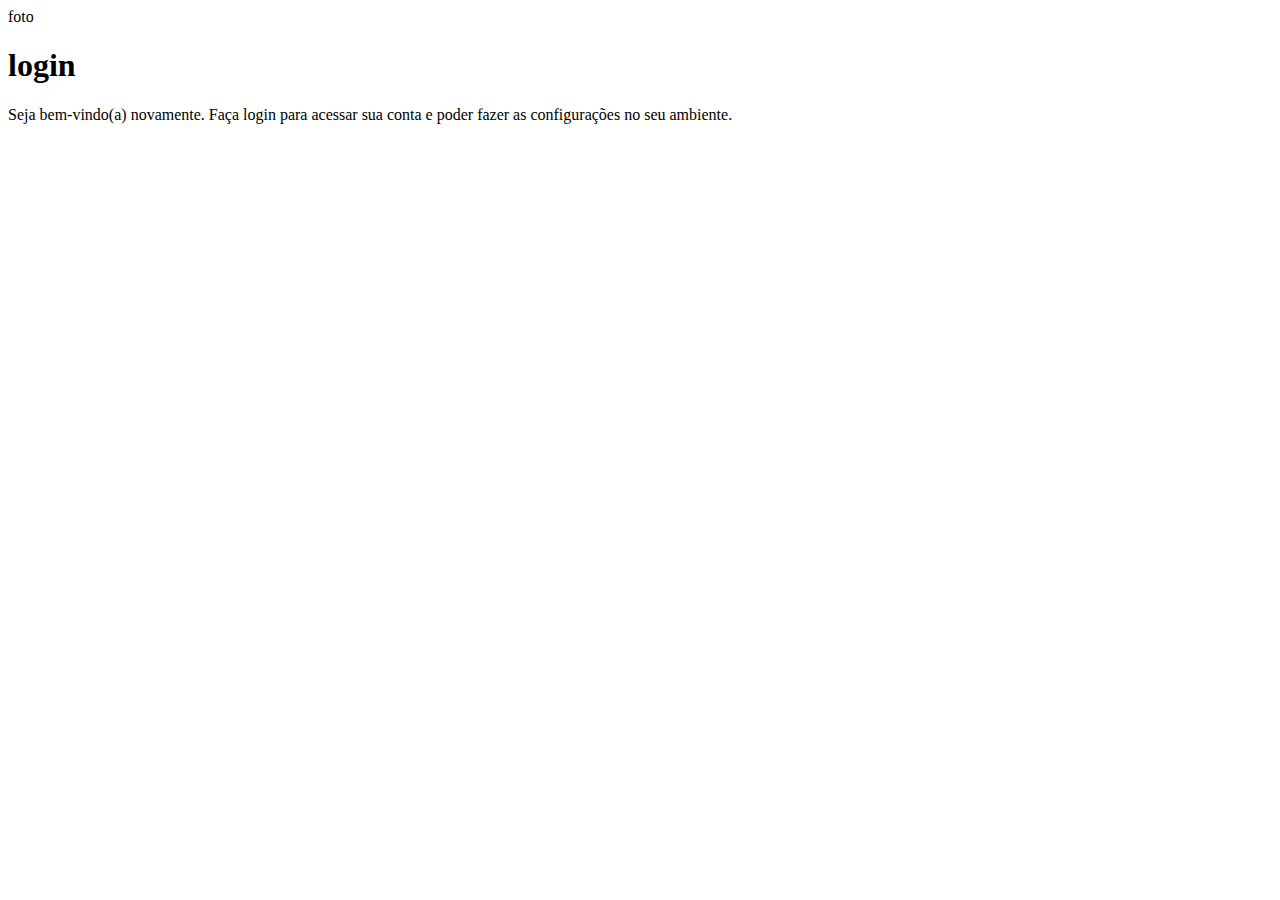
==== index.html @ 886ee5f9 "estrutura do projeto" ====
<!DOCTYPE html>
<html lang="pt-br">
<head>
    <meta charset="UTF-8">
    <meta http-equiv="X-UA-Compatible" content="IE=edge">
    <meta name="viewport" content="width=device-width, initial-scale=1.0">
    <link rel="stylesheet" href="estilos/style.css">
    <title>Document</title>
</head>
<body>
    <main>
        <section id="login">
            <div id="imagem">
                foto
            </div>
            <div id="formulario">
                <h1>login</h1>
                <p>Seja bem-vindo(a) novamente. Faça login para acessar sua conta e poder fazer as configurações no seu ambiente.</p>
                <form action="login.php" method="post">

                </form>
            </div>
        </section>

    </main>
    
</body>
</html>
---- estilos/style.css ----
@charset "UTF-8";

/*
paleta de cores:

*/
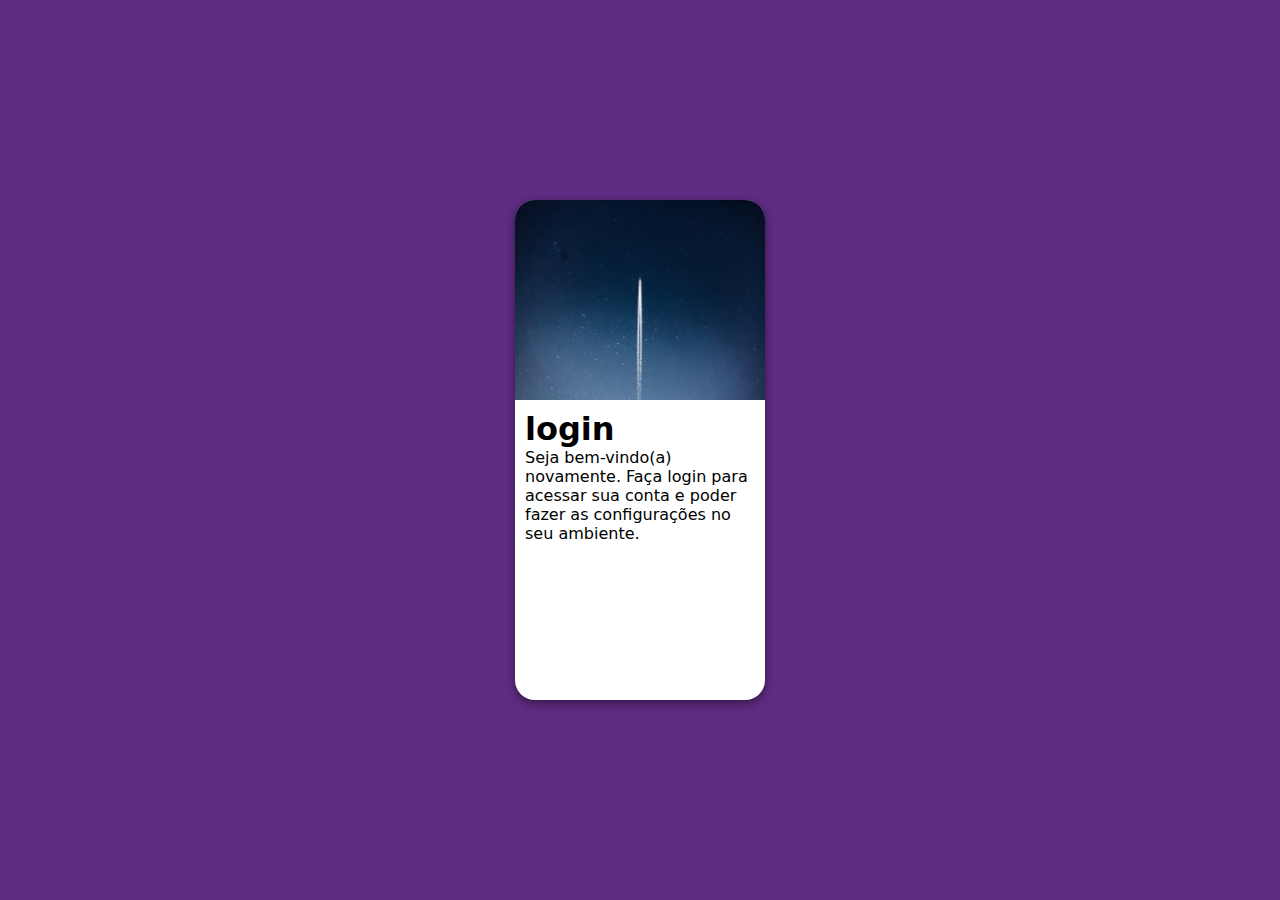
==== commit 5db77f73: "mobile first" ====
--- a/index.html
+++ b/index.html
@@ -11,7 +11,6 @@
     <main>
         <section id="login">
             <div id="imagem">
-                foto
             </div>
             <div id="formulario">
                 <h1>login</h1>
--- a/estilos/style.css
+++ b/estilos/style.css
@@ -1,6 +1,57 @@
 @charset "UTF-8";
 
 /*
-paleta de cores:
+paleta de cores: azul - #160E80
+azul mais claro: - #1100FF
+azul super claro: - #4F42FF 
 
-*/+#5f2c82
+
+box-sizing = border-box = a borda faça parte da conta de largura
+*/
+
+*{
+    font-family: system-ui, -apple-system, BlinkMacSystemFont, 'Segoe UI', Roboto, Oxygen, Ubuntu, Cantarell, 'Open Sans', 'Helvetica Neue', sans-serif;
+    padding: 0px;
+    margin: 0px;
+    box-sizing: border-box;
+
+}
+
+body, html{
+    background-color:#5f2c82 ;
+    height: 100vh;
+    width: 100vw;
+}
+
+main{
+    position: relative;
+    width: 100vw;
+    height: 100vh;
+}
+
+section#login{
+    position: absolute;
+    left: 50%;
+    top:50%;
+    transform: translate(-50%,-50%);
+    overflow: hidden; /*tudo o que estiver fora da borda fica escondido*/
+
+    width: 250px;
+    height: 500px;
+    background-color: white;
+    border-radius: 20px;
+    box-shadow: 0px 3px 10px rgba(0, 0, 0, 0.479);
+}
+
+section#login > div#imagem{
+    display: block;
+    background: #5f2c82 url(../imagens/espaçonave.jpg) center center no-repeat;
+    background-size: cover;
+    height: 200px;
+}
+
+section#login > div#formulario{
+    display: block;
+    padding: 10px;
+}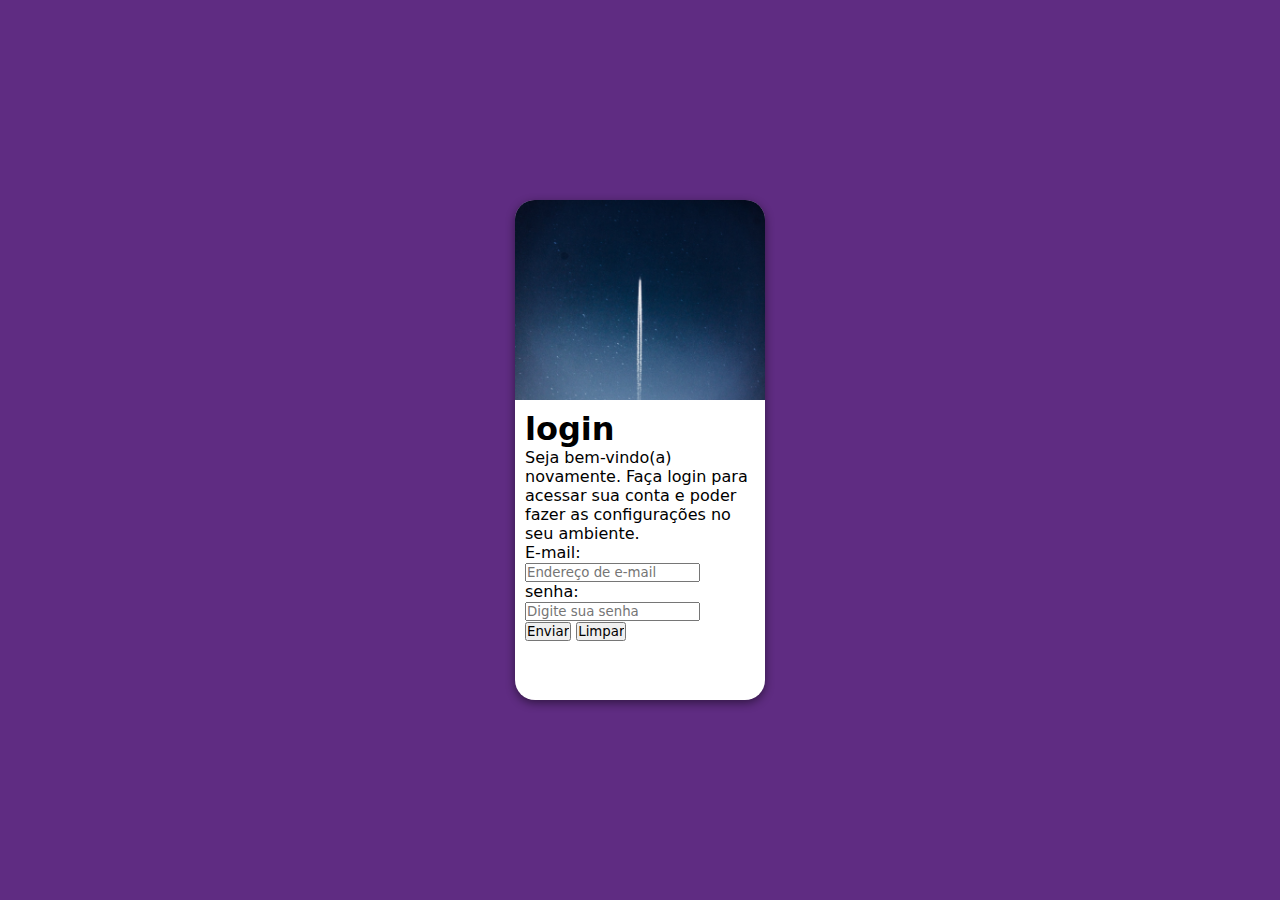
==== commit 35f8466e: "new" ====
--- a/index.html
+++ b/index.html
@@ -5,6 +5,7 @@
     <meta http-equiv="X-UA-Compatible" content="IE=edge">
     <meta name="viewport" content="width=device-width, initial-scale=1.0">
     <link rel="stylesheet" href="estilos/style.css">
+    <link rel="stylesheet" href="estilos/media-queries.css" >
     <title>Document</title>
 </head>
 <body>
@@ -16,6 +17,18 @@
                 <h1>login</h1>
                 <p>Seja bem-vindo(a) novamente. Faça login para acessar sua conta e poder fazer as configurações no seu ambiente.</p>
                 <form action="login.php" method="post">
+                    <p>
+                        <label for="ilog">E-mail:</label>
+                        <input type="email" name="log" id="ilog" autocomplete="email" required placeholder="Endereço de e-mail">
+                    </p>
+                    <p>
+                        <label for="isen">senha:</label>
+                        <input type="password" name="sen" id="isen" min="8" required placeholder="Digite sua senha" autocomplete="current-password">
+                    </p>
+                    <p>
+                        <input type="submit" value="Enviar">
+                        <input type="reset" value="Limpar">
+                    </p>
 
                 </form>
             </div>
--- a/estilos/media-queries.css
+++ b/estilos/media-queries.css
@@ -0,0 +1,2 @@
+
+
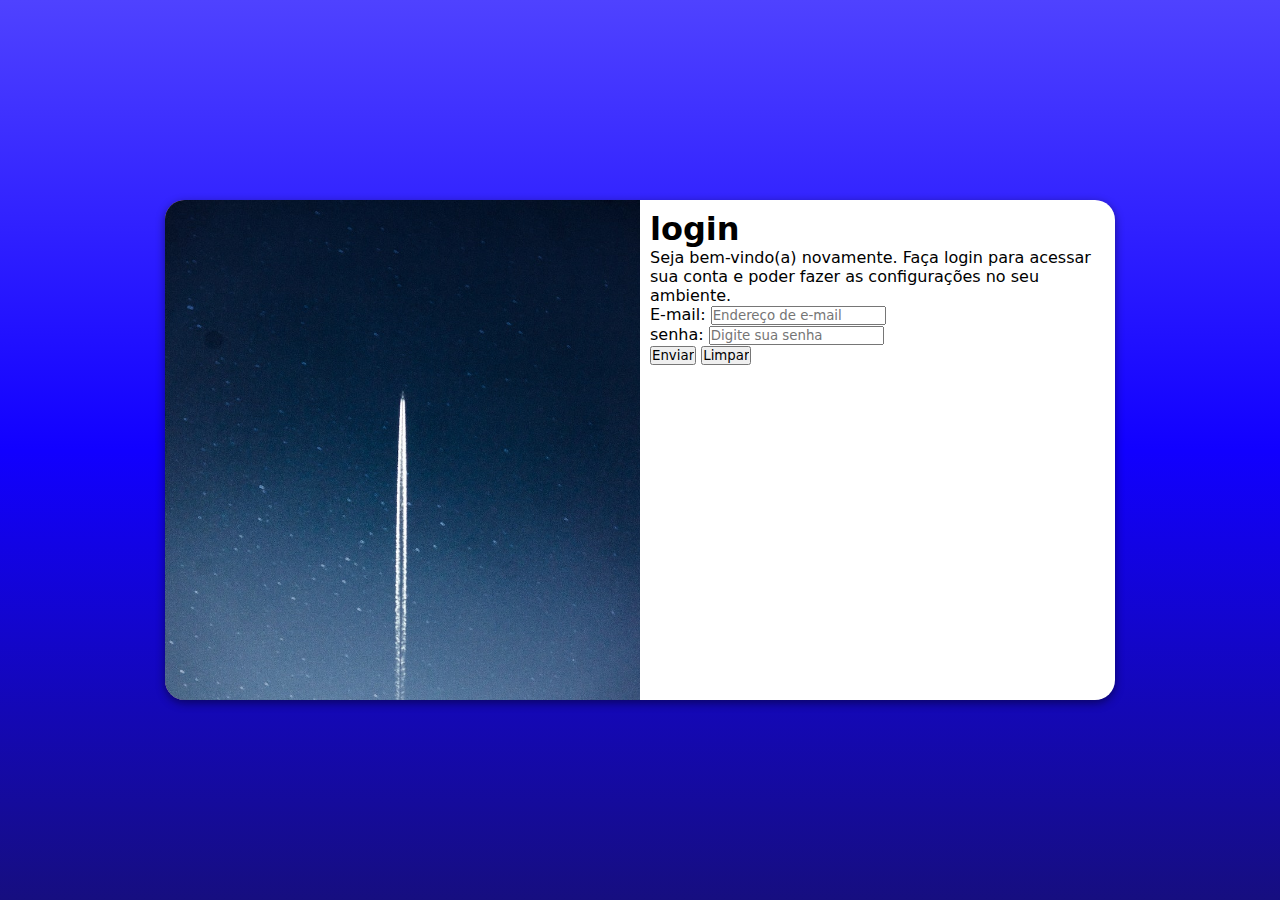
==== commit 8d3572c9: "." ====
--- a/index.html
+++ b/index.html
@@ -1,10 +1,10 @@
-<!DOCTYPE html>
+<!DOCTYPE html> 
 <html lang="pt-br">
 <head>
     <meta charset="UTF-8">
     <meta http-equiv="X-UA-Compatible" content="IE=edge">
     <meta name="viewport" content="width=device-width, initial-scale=1.0">
-    <link rel="stylesheet" href="estilos/style.css">
+    <link rel="stylesheet" href="estilos/style.css" media="all">
     <link rel="stylesheet" href="estilos/media-queries.css" >
     <title>Document</title>
 </head>
--- a/estilos/style.css
+++ b/estilos/style.css
@@ -9,6 +9,7 @@
 
 box-sizing = border-box = a borda faça parte da conta de largura
 */
+
 
 *{
     font-family: system-ui, -apple-system, BlinkMacSystemFont, 'Segoe UI', Roboto, Oxygen, Ubuntu, Cantarell, 'Open Sans', 'Helvetica Neue', sans-serif;
@@ -37,12 +38,14 @@
     transform: translate(-50%,-50%);
     overflow: hidden; /*tudo o que estiver fora da borda fica escondido*/
 
-    width: 250px;
-    height: 500px;
-    background-color: white;
-    border-radius: 20px;
-    box-shadow: 0px 3px 10px rgba(0, 0, 0, 0.479);
-}
+    width: 250px; 
+    height: 500px; 
+    background-color: white; 
+    border-radius: 20px; 
+    box-shadow: 0px 3px 10px rgba(0, 0, 0, 0.479); 
+    transition: width 0.1s,height 0.1s; 
+    transition-timing-function: ease;  /*transição suave */
+} 
 
 section#login > div#imagem{
     display: block;
--- a/estilos/media-queries.css
+++ b/estilos/media-queries.css
@@ -1,2 +1,67 @@
+@charset "UTF-8";
 
+/*
+Typical Device Breakpoints 
+---------------------------
+pequenas Telas: até 600px
+Celular: de 600px até 768px
+Tablet: de 768px até 992px
+desktop:de 992 até 1200px
+Grandes telas: acima 1200px 
 
+*/
+/*
+paleta de cores: azul - #160E80
+azul mais claro: - #1100FF
+azul super claro: - #4F42FF 
+
+#5f2c82
+
+box-sizing = border-box = a borda faça parte da conta de largura
+*/
+
+@media screen and (min-width:768px) and (max-width:992px) {
+    
+    body{
+        background-image: linear-gradient(to top,#160E80,#1100FF,#4F42FF);
+    }
+    
+    section#login{
+        width: 80vw;
+    }
+
+    section#login > div#imagem{
+        float: left;
+        width: 30%;
+        height: 100%;
+    }
+
+    section#login > div#formulario{
+        float: right;
+        width: 70%;
+    }
+}
+
+@media screen and (min-width:992px){
+
+     
+    body{
+        background-image: linear-gradient(to top,#160E80,#1100FF,#4F42FF);
+    }
+    
+    section#login{
+        width: 950px;
+    }
+
+    section#login > div#imagem{
+        float: left;
+        width: 50%;
+        height: 100%;
+    }
+
+    section#login > div#formulario{
+        float: right;
+        width: 50%;
+    }
+}
+
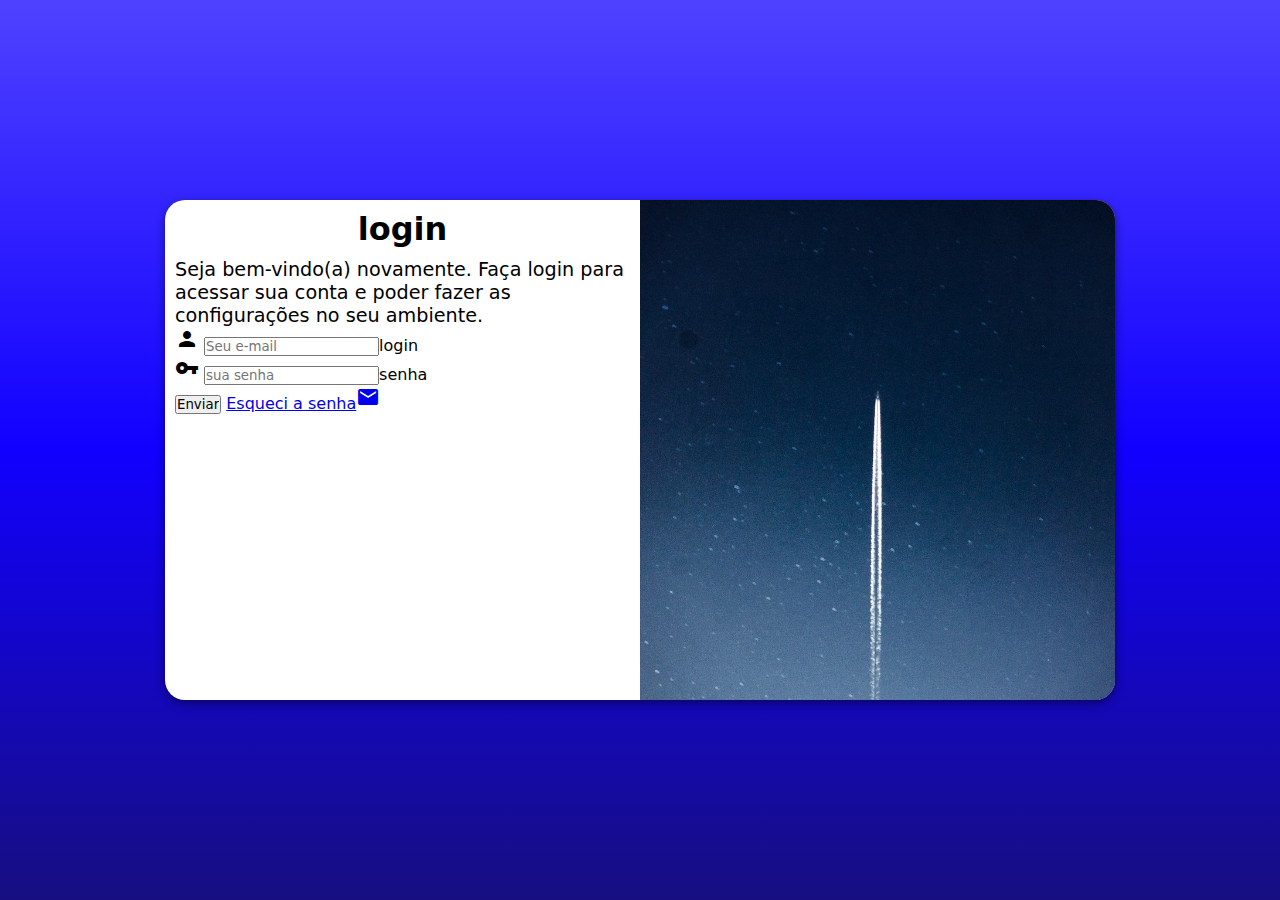
==== commit a8a9cd15: "formulario com icones" ====
--- a/index.html
+++ b/index.html
@@ -4,6 +4,8 @@
     <meta charset="UTF-8">
     <meta http-equiv="X-UA-Compatible" content="IE=edge">
     <meta name="viewport" content="width=device-width, initial-scale=1.0">
+    <link href="https://fonts.googleapis.com/icon?family=Material+Icons"
+      rel="stylesheet">
     <link rel="stylesheet" href="estilos/style.css" media="all">
     <link rel="stylesheet" href="estilos/media-queries.css" >
     <title>Document</title>
@@ -13,25 +15,23 @@
         <section id="login">
             <div id="imagem">
             </div>
-            <div id="formulario">
-                <h1>login</h1>
-                <p>Seja bem-vindo(a) novamente. Faça login para acessar sua conta e poder fazer as configurações no seu ambiente.</p>
-                <form action="login.php" method="post">
-                    <p>
-                        <label for="ilog">E-mail:</label>
-                        <input type="email" name="log" id="ilog" autocomplete="email" required placeholder="Endereço de e-mail">
-                    </p>
-                    <p>
-                        <label for="isen">senha:</label>
-                        <input type="password" name="sen" id="isen" min="8" required placeholder="Digite sua senha" autocomplete="current-password">
-                    </p>
-                    <p>
+                <div id="formulario">
+                    <h1>login</h1>
+                    <p>Seja bem-vindo(a) novamente. Faça login para acessar sua conta e poder fazer as configurações no seu ambiente.</p>
+                    <form action="login.php" method="post" autocomplete="on">
+                        <div class="campo">
+                            <span class="material-icons">person</span>
+                            <input type="email" name="login" id="ilogin" placeholder="Seu e-mail" required maxlength="30" autocomplete="email"><label for="ilogin">login</label>
+                        </div>
+                        <div class="campo">
+                            <span class="material-icons">vpn_key</span>
+                            <input type="password" name="senha" id="isenha" placeholder="sua senha" required minlength="8" autocomplete="current-password"><label for="isenha">senha</label>
+                        </div>
                         <input type="submit" value="Enviar">
-                        <input type="reset" value="Limpar">
-                    </p>
-
-                </form>
-            </div>
+                        <a href="esqueci.html">Esqueci a senha<span class="material-icons">mail</span></a>
+                    </form>
+                </div>
+                    
         </section>
 
     </main>
--- a/estilos/style.css
+++ b/estilos/style.css
@@ -57,4 +57,13 @@
 section#login > div#formulario{
     display: block;
     padding: 10px;
+}
+
+div#formulario  h1{
+    text-align: center;
+    margin-bottom: 10px;
+}
+
+div#formulario  p{
+    font-size: 0.8em;
 }--- a/estilos/media-queries.css
+++ b/estilos/media-queries.css
@@ -54,14 +54,22 @@
     }
 
     section#login > div#imagem{
-        float: left;
+        float: right;
         width: 50%;
         height: 100%;
     }
 
     section#login > div#formulario{
-        float: right;
+        float: left;
         width: 50%;
+    }
+
+    div#formulario > h1{
+        font-size: 2em;
+    }
+
+    div#formulario > p{
+        font-size: 1.2em;
     }
 }
 
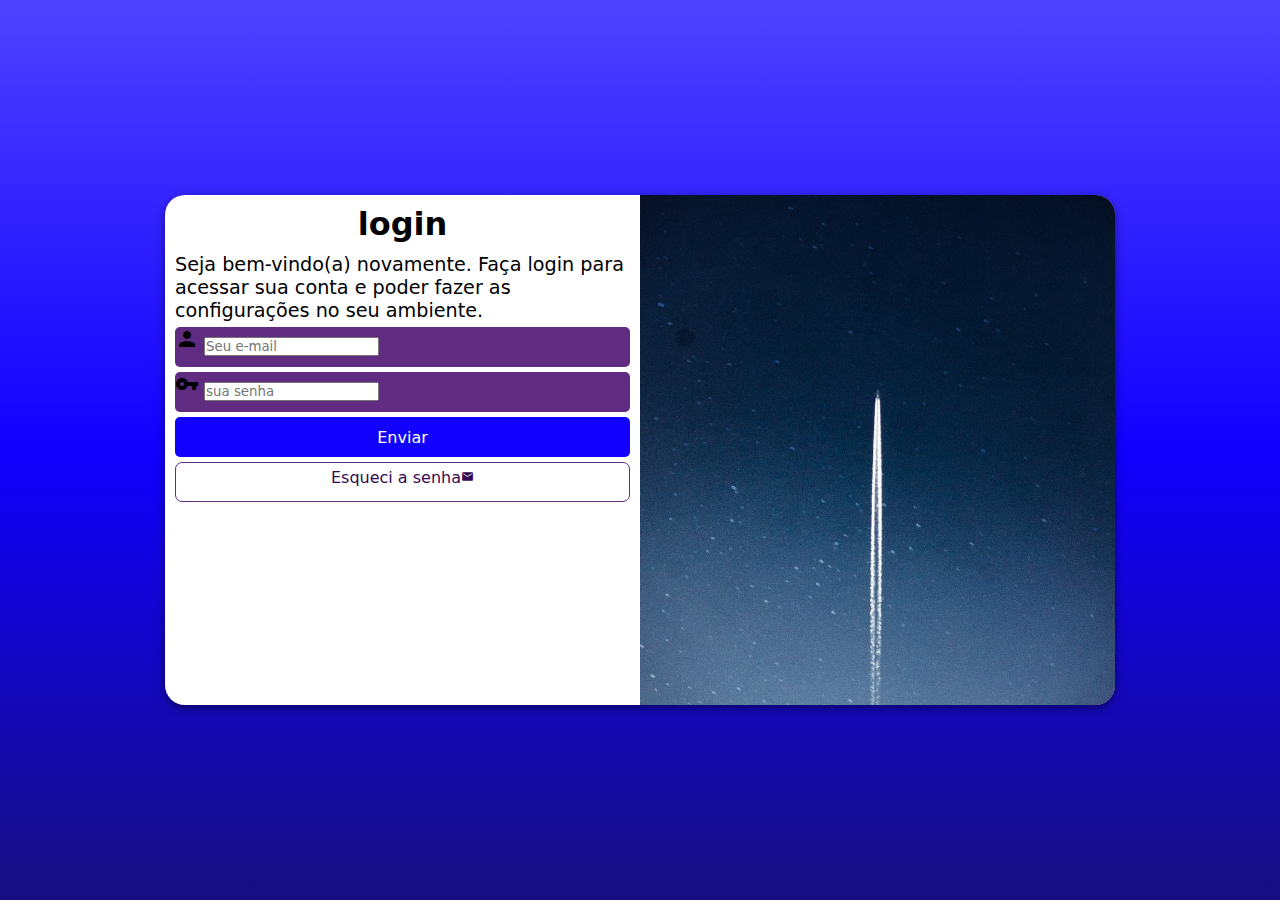
==== commit 562b2161: "editando o form" ====
--- a/index.html
+++ b/index.html
@@ -28,7 +28,7 @@
                             <input type="password" name="senha" id="isenha" placeholder="sua senha" required minlength="8" autocomplete="current-password"><label for="isenha">senha</label>
                         </div>
                         <input type="submit" value="Enviar">
-                        <a href="esqueci.html">Esqueci a senha<span class="material-icons">mail</span></a>
+                        <a class="botao " href="esqueci.html">Esqueci a senha<span class="material-icons">mail</span></a>
                     </form>
                 </div>
                     
--- a/estilos/style.css
+++ b/estilos/style.css
@@ -39,7 +39,7 @@
     overflow: hidden; /*tudo o que estiver fora da borda fica escondido*/
 
     width: 250px; 
-    height: 500px; 
+    height: 510px; 
     background-color: white; 
     border-radius: 20px; 
     box-shadow: 0px 3px 10px rgba(0, 0, 0, 0.479); 
@@ -66,4 +66,58 @@
 
 div#formulario  p{
     font-size: 0.8em;
+    font-weight: 500;
+}
+
+form > input[type=submit]{
+    width: 100%;
+    display: block;
+    font-size: 1em;
+    height: 40px;
+    background-color:#1100FF ; 
+    color: white;
+    border: none;
+    border-radius: 5px;
+    cursor: pointer;
+    margin-top: 3px;
+}
+
+form > input[type=submit]:hover{
+    background-color: #08007a;
+}
+
+form > a.botao{
+    display: block;
+    text-align: center;
+    font-size: 1em;
+    width: 100%;
+    height: 40px;
+    margin-top: 5px;
+    padding-top: 5px;
+    background-color: white;
+    border: 1px solid  #5f2c82;
+    border-radius: 7px;
+    text-decoration: none;
+    color:#340952;
+}
+
+form > a.botao:hover{
+    background-color: #7e35af;
+}
+
+form > a.botao > span{
+    font-size: 0.8em;
+}
+
+form > div.campo{
+    background-color: #5f2c82;
+    border-radius: 5px;
+    margin: 5px 0px;
+    height: 40px;
+    display: block;
+    width: 100%;
+}
+
+div.campo > label{
+    display: none;
 }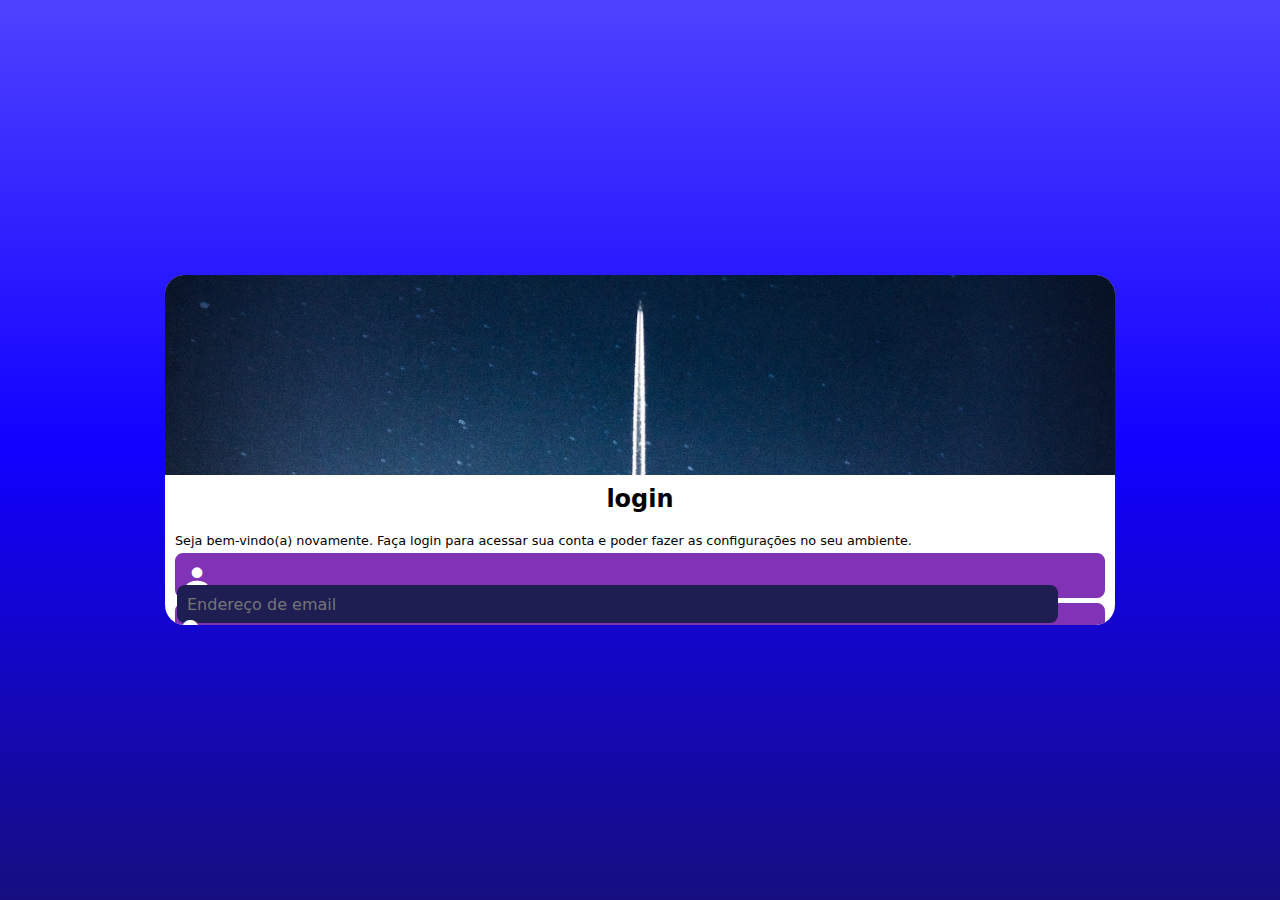
==== commit be7507a6: "meu formulario" ====
--- a/index.html
+++ b/index.html
@@ -1,4 +1,4 @@
-<!DOCTYPE html> 
+<!DOCTYPE html>
 <html lang="pt-br">
 <head>
     <meta charset="UTF-8">
@@ -6,35 +6,32 @@
     <meta name="viewport" content="width=device-width, initial-scale=1.0">
     <link href="https://fonts.googleapis.com/icon?family=Material+Icons"
       rel="stylesheet">
-    <link rel="stylesheet" href="estilos/style.css" media="all">
-    <link rel="stylesheet" href="estilos/media-queries.css" >
-    <title>Document</title>
+    <link rel="stylesheet" href="estilos/style.css">
+    <link rel="stylesheet" href="estilos/media-queries.css">
+    <title>login</title>
 </head>
 <body>
     <main>
         <section id="login">
-            <div id="imagem">
+            <div id="img"></div>
+            <div id="form">
+                <h1>login</h1>
+                <p>Seja bem-vindo(a) novamente. Faça login para acessar sua conta e poder fazer as configurações no seu ambiente.</p>
+                <form action="login.php" method="post" autocomplete="on">
+                    <div class="campo">
+                        <span class="material-icons">person</span>
+                        <input type="email" name="email" id="iemail" required maxlength="30" autocomplete="email" placeholder="Endereço de email"><label for="iemail">Email</label>
+                    </div>
+                    <div class="campo">
+                        <span class="material-icons">vpn_key</span>
+                        <input type="password" name="senha" id="isenha" placeholder="Sua senha" required minlength="8"><label for="isenha">Senha</label>
+                    </div>
+                    <input type="submit" value="Enviar">
+                    <a class="botao" href="#">Esqueci a Senha<span class="material-icons">mail</span></a>
+                </form>
             </div>
-                <div id="formulario">
-                    <h1>login</h1>
-                    <p>Seja bem-vindo(a) novamente. Faça login para acessar sua conta e poder fazer as configurações no seu ambiente.</p>
-                    <form action="login.php" method="post" autocomplete="on">
-                        <div class="campo">
-                            <span class="material-icons">person</span>
-                            <input type="email" name="login" id="ilogin" placeholder="Seu e-mail" required maxlength="30" autocomplete="email"><label for="ilogin">login</label>
-                        </div>
-                        <div class="campo">
-                            <span class="material-icons">vpn_key</span>
-                            <input type="password" name="senha" id="isenha" placeholder="sua senha" required minlength="8" autocomplete="current-password"><label for="isenha">senha</label>
-                        </div>
-                        <input type="submit" value="Enviar">
-                        <a class="botao " href="esqueci.html">Esqueci a senha<span class="material-icons">mail</span></a>
-                    </form>
-                </div>
-                    
         </section>
+    </main>
+</body>
+</html>
 
-    </main>
-    
-</body>
-</html>--- a/estilos/style.css
+++ b/estilos/style.css
@@ -9,17 +9,14 @@
 
 box-sizing = border-box = a borda faça parte da conta de largura
 */
-
-
 *{
-    font-family: system-ui, -apple-system, BlinkMacSystemFont, 'Segoe UI', Roboto, Oxygen, Ubuntu, Cantarell, 'Open Sans', 'Helvetica Neue', sans-serif;
     padding: 0px;
     margin: 0px;
     box-sizing: border-box;
-
+    font-family: system-ui, -apple-system, BlinkMacSystemFont, 'Segoe UI', Roboto, Oxygen, Ubuntu, Cantarell, 'Open Sans', 'Helvetica Neue', sans-serif;
 }
 
-body, html{
+html,body{
     background-color:#5f2c82 ;
     height: 100vh;
     width: 100vw;
@@ -27,97 +24,124 @@
 
 main{
     position: relative;
+    height: 100vh;
     width: 100vw;
-    height: 100vh;
 }
 
 section#login{
     position: absolute;
+    background-color: white;
+    top: 50%;
     left: 50%;
-    top:50%;
+    border-radius: 20px;
+    overflow: hidden;
+
+    width: 250px;
+    height: 550px;
+
+
     transform: translate(-50%,-50%);
-    overflow: hidden; /*tudo o que estiver fora da borda fica escondido*/
+    transition: width 0.2s,height 0.2s;
+    transition-timing-function: ease;
+}
 
-    width: 250px; 
-    height: 510px; 
-    background-color: white; 
-    border-radius: 20px; 
-    box-shadow: 0px 3px 10px rgba(0, 0, 0, 0.479); 
-    transition: width 0.1s,height 0.1s; 
-    transition-timing-function: ease;  /*transição suave */
-} 
-
-section#login > div#imagem{
+section#login > div#img{
     display: block;
     background: #5f2c82 url(../imagens/espaçonave.jpg) center center no-repeat;
     background-size: cover;
     height: 200px;
 }
 
-section#login > div#formulario{
+section#login > div#form{
     display: block;
     padding: 10px;
 }
 
-div#formulario  h1{
+div#form > h1{
+    font-weight: 700;
+    font-size: 1.5em;
     text-align: center;
-    margin-bottom: 10px;
+    margin-bottom: 20px;
 }
 
-div#formulario  p{
+div#form > p{
     font-size: 0.8em;
     font-weight: 500;
 }
 
 form > input[type=submit]{
+    display: block;
     width: 100%;
-    display: block;
-    font-size: 1em;
-    height: 40px;
-    background-color:#1100FF ; 
+    padding: 10px;
+    margin-top: 5px;
+    background-color: blue;
     color: white;
     border: none;
-    border-radius: 5px;
-    cursor: pointer;
-    margin-top: 3px;
+    border-radius: 7px;
+    font-size: 1em;
 }
 
 form > input[type=submit]:hover{
-    background-color: #08007a;
+    background-color: rgb(1, 1, 97);
+    cursor: pointer;
+    transition-duration: 0.3s;
 }
 
 form > a.botao{
     display: block;
+    text-decoration: none;
+    width: 100%;
     text-align: center;
-    font-size: 1em;
-    width: 100%;
-    height: 40px;
+    border: 1px solid #4a176d;
+    border-radius: 7px;
     margin-top: 5px;
-    padding-top: 5px;
-    background-color: white;
-    border: 1px solid  #5f2c82;
-    border-radius: 7px;
-    text-decoration: none;
-    color:#340952;
+    color: #5f2c82;
+    padding: 7px;
+
 }
 
 form > a.botao:hover{
-    background-color: #7e35af;
+    background-color: #8133b6;
+    transition-duration: 0.3s;
 }
 
-form > a.botao > span{
-    font-size: 0.8em;
-}
-
-form > div.campo{
-    background-color: #5f2c82;
-    border-radius: 5px;
+div.campo{
+    background-color: #8133b6;
+    border: 2px solid #8133b6;
     margin: 5px 0px;
-    height: 40px;
-    display: block;
+    border-radius: 8px;
     width: 100%;
+    height: 45px;
 }
 
 div.campo > label{
     display: none;
-}+}
+
+div.campo > input{
+    height: 38px;
+    width:calc(100% - 45px) ;
+    border: none;
+    border-radius: 8px;
+    font-size: 1em;
+    padding: 10px;
+
+    background-color: rgb(30, 30, 83);
+    transform:translateY(-10px) ;
+    
+
+}
+
+div.campo > span{
+    color: white;
+    padding: 4px;
+    height: 40px;
+    font-size: 2em;
+    transform: translateY(3px);
+}
+
+div.campo > input:focus-within{
+    background-color: white;
+}
+
+
--- a/estilos/media-queries.css
+++ b/estilos/media-queries.css
@@ -28,6 +28,7 @@
     
     section#login{
         width: 80vw;
+        height: 280px;
     }
 
     section#login > div#imagem{
@@ -51,6 +52,7 @@
     
     section#login{
         width: 950px;
+        height: 350px;
     }
 
     section#login > div#imagem{
@@ -69,7 +71,8 @@
     }
 
     div#formulario > p{
-        font-size: 1.2em;
+        font-size: 1em;
+        margin: 20px 0px;
     }
 }
 
